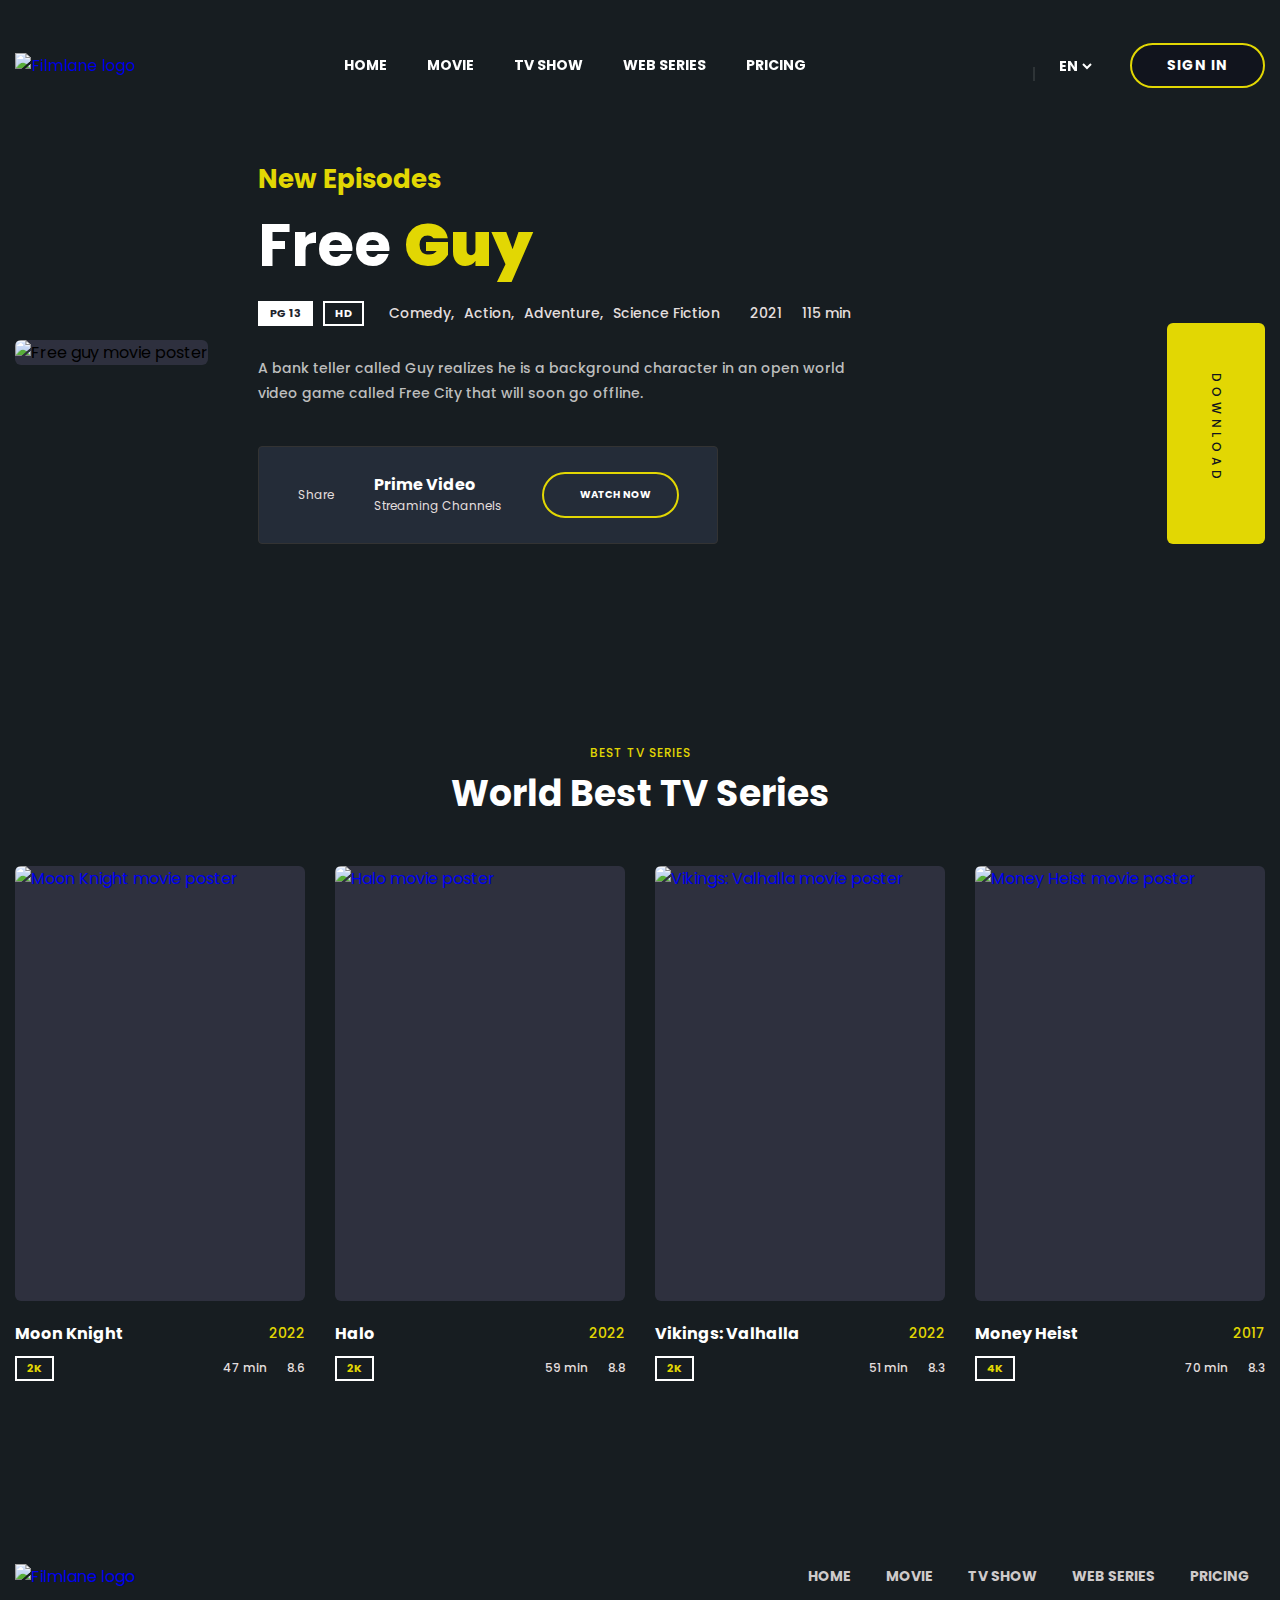
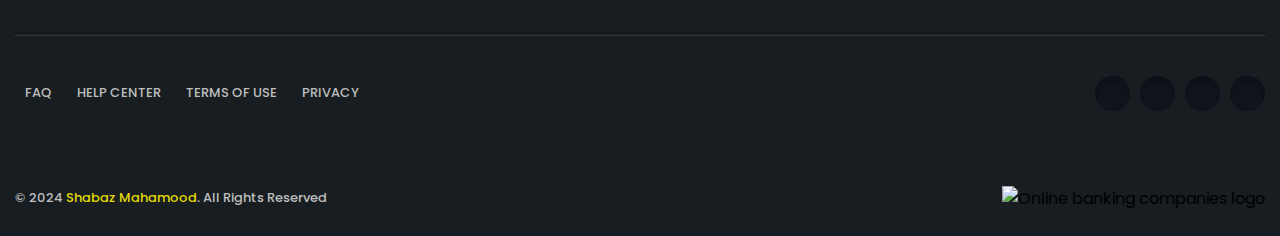
==== movie-details.html @ 7d891e7b "Initial commit" ====
<!DOCTYPE html>
<html lang="en">

<head>
  <meta charset="UTF-8">
  <meta http-equiv="X-UA-Compatible" content="IE=edge">
  <meta name="viewport" content="width=device-width, initial-scale=1.0">
  <title>Free Guy 2021</title>

  <!-- 
    - favicon
  -->
  <link rel="shortcut icon" href="https://raw.githubusercontent.com/Shabaz100/Filmlane/1f0ae87b4b687381bde5c451c2b0d65a8659d424/favicon.svg" type="image/svg+xml">

  <!-- 
    - custom css link
  -->
  <link rel="stylesheet" href="style.css">

  <!-- 
    - google font link
  -->
  <link rel="preconnect" href="https://fonts.googleapis.com">
  <link rel="preconnect" href="https://fonts.gstatic.com" crossorigin>
  <link href="https://fonts.googleapis.com/css2?family=Poppins:wght@400;500;600;700&display=swap" rel="stylesheet">
</head>

<body id="#top">

  <!-- 
    - #HEADER
  -->

  <header class="header" data-header>
    <div class="container">

      <div class="overlay" data-overlay></div>

      <a href="./index.html" class="logo">
        <img src="https://raw.githubusercontent.com/Shabaz100/Filmlane/1f0ae87b4b687381bde5c451c2b0d65a8659d424/assets/images/logo.svg" alt="Filmlane logo">
      </a>

      <div class="header-actions">

        <button class="search-btn">
          <ion-icon name="search-outline"></ion-icon>
        </button>

        <div class="lang-wrapper">
          <label for="language">
            <ion-icon name="globe-outline"></ion-icon>
          </label>

          <select name="language" id="language">
            <option value="en">EN</option>
            <option value="au">AU</option>
            <option value="ar">AR</option>
            <option value="tu">TU</option>
          </select>
        </div>

        <button class="btn btn-primary">Sign in</button>

      </div>

      <button class="menu-open-btn" data-menu-open-btn>
        <ion-icon name="reorder-two"></ion-icon>
      </button>

      <nav class="navbar" data-navbar>

        <div class="navbar-top">

          <a href="./index.html" class="logo">
            <img src="https://raw.githubusercontent.com/Shabaz100/Filmlane/1f0ae87b4b687381bde5c451c2b0d65a8659d424/assets/images/logo.svg" alt="Filmlane logo">
          </a>

          <button class="menu-close-btn" data-menu-close-btn>
            <ion-icon name="close-outline"></ion-icon>
          </button>

        </div>

        <ul class="navbar-list">

          <li>
            <a href="./index.html" class="navbar-link">Home</a>
          </li>

          <li>
            <a href="#" class="navbar-link">Movie</a>
          </li>

          <li>
            <a href="#" class="navbar-link">Tv Show</a>
          </li>

          <li>
            <a href="#" class="navbar-link">Web Series</a>
          </li>

          <li>
            <a href="#" class="navbar-link">Pricing</a>
          </li>

        </ul>

        <ul class="navbar-social-list">

          <li>
            <a href="#" class="navbar-social-link">
              <ion-icon name="logo-twitter"></ion-icon>
            </a>
          </li>

          <li>
            <a href="#" class="navbar-social-link">
              <ion-icon name="logo-facebook"></ion-icon>
            </a>
          </li>

          <li>
            <a href="#" class="navbar-social-link">
              <ion-icon name="logo-pinterest"></ion-icon>
            </a>
          </li>

          <li>
            <a href="#" class="navbar-social-link">
              <ion-icon name="logo-instagram"></ion-icon>
            </a>
          </li>

          <li>
            <a href="#" class="navbar-social-link">
              <ion-icon name="logo-youtube"></ion-icon>
            </a>
          </li>

        </ul>

      </nav>

    </div>
  </header>





  <main>
    <article>

      <!-- 
        - #MOVIE DETAIL
      -->

      <section class="movie-detail">
        <div class="container">

          <figure class="movie-detail-banner">

            <img src="https://github.com/Shabaz100/Filmlane/blob/main/assets/images/movie-4.png?raw=true" alt="Free guy movie poster">

            <button class="play-btn">
              <ion-icon name="play-circle-outline"></ion-icon>
            </button>

          </figure>

          <div class="movie-detail-content">

            <p class="detail-subtitle">New Episodes</p>

            <h1 class="h1 detail-title">
              Free <strong>Guy</strong>
            </h1>

            <div class="meta-wrapper">

              <div class="badge-wrapper">
                <div class="badge badge-fill">PG 13</div>

                <div class="badge badge-outline">HD</div>
              </div>

              <div class="ganre-wrapper">
                <a href="#">Comedy,</a>

                <a href="#">Action,</a>

                <a href="#">Adventure,</a>

                <a href="#">Science Fiction</a>
              </div>

              <div class="date-time">

                <div>
                  <ion-icon name="calendar-outline"></ion-icon>

                  <time datetime="2021">2021</time>
                </div>

                <div>
                  <ion-icon name="time-outline"></ion-icon>

                  <time datetime="PT115M">115 min</time>
                </div>

              </div>

            </div>

            <p class="storyline">
              A bank teller called Guy realizes he is a background character in an open world video game called Free
              City that will
              soon go offline.
            </p>

            <div class="details-actions">

              <button class="share">
                <ion-icon name="share-social"></ion-icon>

                <span>Share</span>
              </button>

              <div class="title-wrapper">
                <p class="title">Prime Video</p>

                <p class="text">Streaming Channels</p>
              </div>

              <button class="btn btn-primary">
                <ion-icon name="play"></ion-icon>

                <span>Watch Now</span>
              </button>

            </div>

            <a href="./assets/images/movie-4.png" download class="download-btn">
              <span>Download</span>

              <ion-icon name="download-outline"></ion-icon>
            </a>

          </div>

        </div>
      </section>





      <!-- 
        - #TV SERIES
      -->

      <section class="tv-series">
        <div class="container">

          <p class="section-subtitle">Best TV Series</p>

          <h2 class="h2 section-title">World Best TV Series</h2>

          <ul class="movies-list">

            <li>
              <div class="movie-card">

                <a href="./movie-details.html">
                  <figure class="card-banner">
                    <img src="https://github.com/Shabaz100/Filmlane/blob/main/assets/images/series-1.png?raw=true" alt="Moon Knight movie poster">
                  </figure>
                </a>

                <div class="title-wrapper">
                  <a href="./movie-details.html">
                    <h3 class="card-title">Moon Knight</h3>
                  </a>

                  <time datetime="2022">2022</time>
                </div>

                <div class="card-meta">
                  <div class="badge badge-outline">2K</div>

                  <div class="duration">
                    <ion-icon name="time-outline"></ion-icon>

                    <time datetime="PT47M">47 min</time>
                  </div>

                  <div class="rating">
                    <ion-icon name="star"></ion-icon>

                    <data>8.6</data>
                  </div>
                </div>

              </div>
            </li>

            <li>
              <div class="movie-card">

                <a href="./movie-details.html">
                  <figure class="card-banner">
                    <img src="https://github.com/Shabaz100/Filmlane/blob/main/assets/images/series-2.png?raw=true" alt="Halo movie poster">
                  </figure>
                </a>

                <div class="title-wrapper">
                  <a href="./movie-details.html">
                    <h3 class="card-title">Halo</h3>
                  </a>

                  <time datetime="2022">2022</time>
                </div>

                <div class="card-meta">
                  <div class="badge badge-outline">2K</div>

                  <div class="duration">
                    <ion-icon name="time-outline"></ion-icon>

                    <time datetime="PT59M">59 min</time>
                  </div>

                  <div class="rating">
                    <ion-icon name="star"></ion-icon>

                    <data>8.8</data>
                  </div>
                </div>

              </div>
            </li>

            <li>
              <div class="movie-card">

                <a href="./movie-details.html">
                  <figure class="card-banner">
                    <img src="https://github.com/Shabaz100/Filmlane/blob/main/assets/images/series-3.png?raw=true" alt="Vikings: Valhalla movie poster">
                  </figure>
                </a>

                <div class="title-wrapper">
                  <a href="./movie-details.html">
                    <h3 class="card-title">Vikings: Valhalla</h3>
                  </a>

                  <time datetime="2022">2022</time>
                </div>

                <div class="card-meta">
                  <div class="badge badge-outline">2K</div>

                  <div class="duration">
                    <ion-icon name="time-outline"></ion-icon>

                    <time datetime="PT51M">51 min</time>
                  </div>

                  <div class="rating">
                    <ion-icon name="star"></ion-icon>

                    <data>8.3</data>
                  </div>
                </div>

              </div>
            </li>

            <li>
              <div class="movie-card">

                <a href="./movie-details.html">
                  <figure class="card-banner">
                    <img src="https://github.com/Shabaz100/Filmlane/blob/main/assets/images/series-4.png?raw=true" alt="Money Heist movie poster">
                  </figure>
                </a>

                <div class="title-wrapper">
                  <a href="./movie-details.html">
                    <h3 class="card-title">Money Heist</h3>
                  </a>

                  <time datetime="2017">2017</time>
                </div>

                <div class="card-meta">
                  <div class="badge badge-outline">4K</div>

                  <div class="duration">
                    <ion-icon name="time-outline"></ion-icon>

                    <time datetime="PT70M">70 min</time>
                  </div>

                  <div class="rating">
                    <ion-icon name="star"></ion-icon>

                    <data>8.3</data>
                  </div>
                </div>

              </div>
            </li>

          </ul>

        </div>
      </section>

    </article>
  </main>





  <!-- 
    - #FOOTER
  -->

  <footer class="footer">

    <div class="footer-top">
      <div class="container">

        <div class="footer-brand-wrapper">

          <a href="./index.html" class="logo">
            <img src="https://raw.githubusercontent.com/Shabaz100/Filmlane/1f0ae87b4b687381bde5c451c2b0d65a8659d424/assets/images/logo.svg" alt="Filmlane logo">
          </a>

          <ul class="footer-list">

            <li>
              <a href="./index.html" class="footer-link">Home</a>
            </li>

            <li>
              <a href="#" class="footer-link">Movie</a>
            </li>

            <li>
              <a href="#" class="footer-link">TV Show</a>
            </li>

            <li>
              <a href="#" class="footer-link">Web Series</a>
            </li>

            <li>
              <a href="#" class="footer-link">Pricing</a>
            </li>

          </ul>

        </div>

        <div class="divider"></div>

        <div class="quicklink-wrapper">

          <ul class="quicklink-list">

            <li>
              <a href="#" class="quicklink-link">Faq</a>
            </li>

            <li>
              <a href="#" class="quicklink-link">Help center</a>
            </li>

            <li>
              <a href="#" class="quicklink-link">Terms of use</a>
            </li>

            <li>
              <a href="#" class="quicklink-link">Privacy</a>
            </li>

          </ul>

          <ul class="social-list">

            <li>
              <a href="#" class="social-link">
                <ion-icon name="logo-facebook"></ion-icon>
              </a>
            </li>

            <li>
              <a href="#" class="social-link">
                <ion-icon name="logo-twitter"></ion-icon>
              </a>
            </li>

            <li>
              <a href="#" class="social-link">
                <ion-icon name="logo-pinterest"></ion-icon>
              </a>
            </li>

            <li>
              <a href="#" class="social-link">
                <ion-icon name="logo-linkedin"></ion-icon>
              </a>
            </li>

          </ul>

        </div>

      </div>
    </div>

    <div class="footer-bottom">
      <div class="container">

        <p class="copyright">
          &copy; 2024 <a href="https://www.facebook.com/CAUFSK4701111?mibextid=JRoKGi">Shabaz Mahamood</a>. All Rights Reserved
        </p>

        <img src="https://github.com/Shabaz100/Filmlane/blob/main/assets/images/footer-bottom-img.png?raw=true" alt="Online banking companies logo" class="footer-bottom-img">

      </div>
    </div>

  </footer>





  <!-- 
    - #GO TO TOP
  -->

  <a href="#top" class="go-top" data-go-top>
    <ion-icon name="chevron-up"></ion-icon>
  </a>





  <!-- 
    - custom js link
  -->
  <script src="./assets/js/script.js"></script>

  <!-- 
    - ionicon link
  -->
  <script type="module" src="https://unpkg.com/ionicons@5.5.2/dist/ionicons/ionicons.esm.js"></script>
  <script nomodule src="https://unpkg.com/ionicons@5.5.2/dist/ionicons/ionicons.js"></script>

</body>

</html>
---- style.css ----
/*-----------------------------------*\
 * #style.css
\*-----------------------------------*/

/**
 * copyright 2022 @codewithsadee
 */





/*-----------------------------------*\
 * #CUSTOM PROPERTY
\*-----------------------------------*/

:root {

    /**
     * colors
     */
  
    --rich-black-fogra-29: hsl(225, 25%, 9%);
    --rich-black-fogra-39: hsl(170, 21%, 5%);
    --raisin-black: hsl(228, 13%, 15%);
    --eerie-black: hsl(207, 19%, 11%);
    --light-gray: hsl(0, 3%, 80%);
    --gunmetal-1: hsl(229, 15%, 21%);
    --gunmetal-2: hsl(216, 22%, 18%);
    --gainsboro: hsl(0, 7%, 88%);
    --citrine: hsl(57, 97%, 45%);
    --xiketic: hsl(253, 21%, 13%);
    --gray-x: hsl(0, 0%, 74%);
    --white: hsl(0, 100%, 100%);
    --black: hsl(0, 0%, 0%);
    --jet: hsl(0, 0%, 20%);
  
    /**
     * typography
     */
  
    --ff-poppins: 'Poppins', sans-serif;
  
    --fs-1: 36px;
    --fs-2: 32px;
    --fs-3: 30px;
    --fs-4: 24px;
    --fs-5: 20px;
    --fs-6: 18px;
    --fs-7: 16px;
    --fs-8: 15px;
    --fs-9: 14px;
    --fs-10: 13px;
    --fs-11: 12px;
    --fs-12: 11px;
  
    --fw-500: 500;
    --fw-700: 700;
  
    /**
     * transition
     */
  
    --transition-1: 0.15s ease;
    --transition-2: 0.25s ease-in;
  
    /**
     * spacing
     */
  
    --section-padding: 100px;
  
  }
  
  
  
  
  
  /*-----------------------------------*\
   * #RESET
  \*-----------------------------------*/
  
  *, *::before, *::after {
    margin: 0;
    padding: 0;
    box-sizing: border-box;
  }
  
  li { list-style: none; }
  
  a { text-decoration: none; }
  
  a,
  img,
  span,
  input,
  button,
  ion-icon { display: block; }
  
  input {
    font: inherit;
    width: 100%;
    border: none;
  }
  
  select,
  button {
    font: inherit;
    background: none;
    border: none;
    cursor: pointer;
  }
  
  html {
    font-family: var(--ff-poppins);
    scroll-behavior: smooth;
  }
  
  body { background: var(--eerie-black); }
  
  body.active { overflow: hidden; }
  
  
  
  
  
  /*-----------------------------------*\
   * #REUSED STYLE
  \*-----------------------------------*/
  
  .container { padding-inline: 15px; }
  
  /**
   * TITLES & SUBTITLES
   */
  
  .h1,
  .h2,
  .h3 {
    color: var(--white);
    line-height: 1.2;
  }
  
  .h1 { font-size: var(--fs-1); }
  
  .h2 { font-size: var(--fs-2); }
  
  .h3 { font-size: var(--fs-6); }
  
  .section-subtitle {
    color: var(--citrine);
    font-size: var(--fs-11);
    font-weight: var(--fw-500);
    text-transform: uppercase;
    letter-spacing: 1px;
    margin-bottom: 10px;
    text-align: center;
  }
  
  .section-title { text-align: center; }
  
  /**
   * BADGE
   */
  
  .badge {
    color: var(--white);
    font-size: var(--fs-12);
    font-weight: var(--fw-700);
    border: 2px solid transparent;
    padding: 2px 10px;
  }
  
  .badge-fill {
    background: var(--white);
    color: var(--raisin-black);
  }
  
  .badge-outline { border-color: var(--white); }
  
  /**
   * MOVIE META
   */
  
  .meta-wrapper {
    display: flex;
    flex-wrap: wrap;
    justify-content: flex-start;
    align-items: center;
    gap: 15px 25px;
    margin-bottom: 50px;
  }
  
  .badge-wrapper,
  .ganre-wrapper,
  .date-time {
    display: flex;
    flex-wrap: wrap;
    align-items: center;
    gap: 5px 10px;
  }
  
  .ganre-wrapper > a {
    color: var(--gainsboro);
    font-size: var(--fs-9);
    font-weight: var(--fw-500);
    transition: var(--transition-1);
  }
  
  .ganre-wrapper > a:is(:hover, :focus) { color: var(--citrine); }
  
  .date-time { gap: 15px; }
  
  .date-time > div {
    display: flex;
    align-items: center;
    gap: 5px;
    color: var(--gainsboro);
    font-size: var(--fs-9);
    font-weight: var(--fw-500);
  }
  
  .date-time ion-icon {
    --ionicon-stroke-width: 50px;
    color: var(--citrine);
  }
  
  /**
   * BUTTONS
   */
  
  .btn {
    color: var(--white);
    font-size: var(--fs-11);
    font-weight: var(--fw-700);
    text-transform: uppercase;
    letter-spacing: 2px;
    display: flex;
    align-items: center;
    gap: 10px;
    padding: 16px 30px;
    border: 2px solid var(--citrine);
    border-radius: 50px;
    transition: var(--transition-1);
  }
  
  .btn > ion-icon { font-size: 18px; }
  
  .btn-primary { background: var(--rich-black-fogra-29); }
  
  .btn-primary:is(:hover, :focus) {
    background: var(--citrine);
    color: var(--xiketic);
  }
  
  /**
   * MOVIE CARD
   */
  
  .movies-list {
    display: grid;
    gap: 50px;
  }
  
  .movie-card {
    height: 100%;
    display: flex;
    flex-direction: column;
    justify-content: space-between;
  }
  
  .movie-card .card-banner {
    position: relative;
    background: var(--gunmetal-1);
    aspect-ratio: 2 / 3;
    border-radius: 6px;
    overflow: hidden;
    margin-bottom: 20px;
    transition: var(--transition-1);
  }
  
  .movie-card .card-banner::after {
    content: "";
    position: absolute;
    inset: 0;
    transition: var(--transition-1);
  }
  
  .movie-card .card-banner:hover { box-shadow: 0 1px 2px hsla(0, 0%, 0%, 0.5); }
  
  .movie-card .card-banner:hover::after { background: hsla(0, 0%, 100%, 0.05); }
  
  .movie-card .card-banner img {
    width: 100%;
    height: 100%;
    object-fit: cover;
  }
  
  .movie-card .title-wrapper {
    display: flex;
    justify-content: space-between;
    align-items: center;
    gap: 20px;
    margin-bottom: 10px;
  }
  
  .movie-card .card-title {
    color: var(--white);
    font-size: var(--fs-7);
    transition: var(--transition-1);
  }
  
  .movie-card .card-title:is(:hover, :focus) { color: var(--citrine); }
  
  .movie-card .title-wrapper time {
    color: var(--citrine);
    font-size: var(--fs-9);
    font-weight: var(--fw-500);
  }
  
  .movie-card .card-meta {
    display: flex;
    justify-content: flex-start;
    align-items: center;
    gap: 15px;
  }
  
  .movie-card .badge { color: var(--citrine); }
  
  .movie-card .duration { margin-left: auto; }
  
  .movie-card :is(.duration, .rating) {
    display: flex;
    align-items: center;
    gap: 5px;
    color: var(--gainsboro);
    font-size: var(--fs-11);
    font-weight: var(--fw-500);
  }
  
  .movie-card :is(.duration, .rating) ion-icon {
    font-size: 13px;
    --ionicon-stroke-width: 50px;
    color: var(--citrine);
  }
  
  /**
   * CUSTOM SLIDER & SCROLLBAR
   */
  
  .movies-list.has-scrollbar {
    display: flex;
    justify-content: flex-start;
    gap: 30px;
    overflow-x: auto;
    scroll-snap-type: inline mandatory;
    padding-bottom: 25px;
  }
  
  .has-scrollbar::-webkit-scrollbar { height: 8px; }
  
  .has-scrollbar::-webkit-scrollbar-track {
    background: transparent;
    box-shadow: 0 0 0 2px var(--citrine);
    border-radius: 10px;
  }
  
  .has-scrollbar::-webkit-scrollbar-thumb {
    background: var(--gainsboro);
    border-radius: 10px;
    box-shadow: inset 0 1px 0 var(--black),
                inset 0 -1px 0 var(--black);
  }
  
  
  
  
  
  /*-----------------------------------*\
   * #HEADER
  \*-----------------------------------*/
  
  .header {
    position: fixed;
    top: 0;
    left: 0;
    width: 100%;
    padding-block: 25px;
    transition: var(--transition-2);
    z-index: 4;
  }
  
  .header.active {
    background: var(--eerie-black);
    padding-block: 20px;
  }
  
  .header .container {
    display: flex;
    justify-content: space-between;
    align-items: center;
  }
  
  .header-actions { display: none; }
  
  .menu-open-btn {
    color: var(--white);
    font-size: 40px;
  }
  
  .navbar {
    position: fixed;
    top: 0;
    right: -300px;
    background: var(--eerie-black);
    width: 100%;
    max-width: 300px;
    height: 100%;
    box-shadow: -1px 0 3px hsl(0, 0%, 0%, 0.2);
    transition: 0.15s ease-in;
    visibility: hidden;
    z-index: 3;
  }
  
  .navbar.active {
    right: 0;
    visibility: visible;
    transition: 0.25s ease-out;
  }
  
  .navbar-top {
    padding: 30px 25px;
    display: flex;
    justify-content: space-between;
    align-items: center;
  }
  
  .menu-close-btn {
    color: var(--white);
    font-size: 25px;
    padding: 5px;
  }
  
  .menu-close-btn ion-icon { --ionicon-stroke-width: 80px; }
  
  .navbar-list {
    border-top: 1px solid hsla(0, 0%, 100%, 0.1);
    margin-bottom: 30px;
  }
  
  .navbar-link {
    color: var(--white);
    font-size: var(--fs-8);
    font-weight: var(--fw-500);
    padding: 10px 25px;
    border-bottom: 1px solid hsla(0, 0%, 100%, 0.1);
    transition: var(--transition-1);
  }
  
  .navbar-link:is(:hover, :focus) { color: var(--citrine); }
  
  .navbar-social-list {
    display: flex;
    justify-content: center;
    align-items: center;
    gap: 20px;
  }
  
  .navbar-social-link {
    font-size: 20px;
    color: var(--white);
    transition: var(--transition-1);
  }
  
  .navbar-social-link:is(:hover, :focus) { color: var(--citrine); }
  
  .overlay {
    position: fixed;
    inset: 0;
    background: hsla(204, 18%, 11%, 0.8);
    opacity: 0;
    pointer-events: none;
    z-index: 1;
    transition: var(--transition-2);
  }
  
  .overlay.active {
    opacity: 1;
    pointer-events: all;
  }
  
  
  
  
  
  /*-----------------------------------*\
   * #HERO
  \*-----------------------------------*/
  
  .hero {
    background: url("https://github.com/Shabaz100/Filmlane/blob/main/assets/images/hero-bg.jpg?raw=true") no-repeat;
    background-size: cover;
    background-position: center;
    min-height: 750px;
    height: 100vh;
    max-height: 1000px;
    display: flex;
    justify-content: flex-start;
    align-items: center;
    padding-block: var(--section-padding);
  }
  
  .hero-content { margin-top: 60px; }
  
  .hero-subtitle {
    color: var(--citrine);
    font-size: var(--fs-4);
    font-weight: var(--fw-700);
    margin-bottom: 10px;
  }
  
  .hero-title { margin-bottom: 30px; }
  
  .hero-title > strong { color: var(--citrine); }
  
  
  
  
  
  /*-----------------------------------*\
   * #UPCOMING
  \*-----------------------------------*/
  
  .upcoming {
    background: url("https://github.com/Shabaz100/Filmlane/blob/main/assets/images/upcoming-bg.png?raw=true") no-repeat;
    background-size: cover;
    background-position: center;
    padding-block: var(--section-padding);
  }
  
  .upcoming .flex-wrapper { margin-bottom: 50px; }
  
  .upcoming .section-title { margin-bottom: 30px; }
  
  .filter-list {
    display: flex;
    flex-wrap: wrap;
    justify-content: center;
    align-items: center;
    gap: 10px;
  }
  
  .upcoming .filter-btn {
    color: var(--white);
    background: var(--raisin-black);
    font-size: var(--fs-11);
    font-weight: var(--fw-500);
    border: 2px solid var(--gunmetal-1);
    padding: 12px 26px;
    border-radius: 50px;
  }
  .upcoming .filter-btn:hover{
    background:var(--citrine);
    transform: scale(1.);
  }
  
  .upcoming .filter-btn:focus { border-color: var(--citrine); }
  
  .upcoming .movies-list > li {
    min-width: 100%;
    scroll-snap-align: start;
  }
  
  
  
  
  
  /*-----------------------------------*\
   * #SERVICE
  \*-----------------------------------*/
  
  .service {
    background: url("https://github.com/Shabaz100/Filmlane/blob/main/assets/images/service-bg.jpg?raw=true") no-repeat;
    background-size: cover;
    background-position: center;
    padding-block: var(--section-padding);
  }
  
  .service-banner {
    position: relative;
    margin-bottom: 50px;
    max-width: max-content;
  }
  
  .service-banner img { width: 100%; }
  
  .service-btn {
    position: absolute;
    bottom: 0;
    right: 86px;
    background: var(--citrine);
    color: var(--rich-black-fogra-29);
    font-size: var(--fs-11);
    text-transform: uppercase;
    font-weight: var(--fw-500);
    letter-spacing: 5px;
    display: flex;
    align-items: center;
    gap: 5px;
    transform: rotate(0.25turn);
    transform-origin: bottom right;
    padding: 28px 35px;
    border-radius: 6px;
  }
  
  .service-btn ion-icon {
    font-size: 30px;
    transform: rotate(-0.25turn);
  }
  
  .service-subtitle {
    position: relative;
    color: var(--gainsboro);
    font-size: var(--fs-11);
    font-weight: var(--fw-500);
    text-transform: uppercase;
    letter-spacing: 1px;
    padding-left: 50px;
    margin-bottom: 10px;
  }
  
  .service-subtitle::before {
    content: "";
    position: absolute;
    top: 7px;
    left: 0;
    width: 40px;
    height: 3px;
    background: var(--citrine);
  }
  
  .service-title { margin-bottom: 20px; }
  
  .service-text,
  .service-card .card-text {
    color: var(--gray-x);
    font-size: var(--fs-9);
    font-weight: var(--fw-500);
    line-height: 1.8;
  }
  
  .service-text { margin-bottom: 40px; }
  
  .service-list > li:first-child {
    padding-bottom: 20px;
    border-bottom: 1px dashed hsla(0, 0%, 100%, 0.1);
    margin-bottom: 30px;
  }
  
  .service-card .card-icon {
    color: var(--white);
    width: 85px;
    height: 85px;
    display: grid;
    place-items: center;
    font-size: 40px;
    border-radius: 50%;
    outline: 1px dashed var(--citrine);
    outline-offset: 5px;
    margin: 5px;
    margin-bottom: 20px;
    transition: var(--transition-2);
  }
  
  .service-card:hover .card-icon { background: var(--citrine); }
  
  .service-card .card-title { margin-bottom: 10px; }
  
  
  
  
  
  /*-----------------------------------*\
   * #TOP RATED
  \*-----------------------------------*/
  
  .top-rated {
    background: url("https://github.com/Shabaz100/Filmlane/blob/main/assets/images/top-rated-bg.jpg?raw=true") no-repeat;
    background-size: cover;
    background-position: center;
    padding-block: var(--section-padding);
  }
  
  .top-rated .section-title { margin-bottom: 50px; }
  
  .top-rated .filter-list {
    gap: 15px;
    margin-bottom: 50px;
  }
  
  .top-rated .filter-btn {
    position: relative;
    background: var(--rich-black-fogra-39);
    color: var(--light-gray);
    font-size: var(--fs-10);
    font-weight: var(--fw-700);
    text-transform: uppercase;
    padding: 17px 25px;
    border-radius: 4px;
    box-shadow: inset 0 3px 7px hsla(0, 0%, 0%, 0.8);
  }
  
  .top-rated .filter-btn:focus {
    color: var(--citrine);
    text-shadow: 0 3px 25px hsla(57, 97%, 45%, 0.5);
  }
  
  .top-rated .filter-btn:focus::before,
  .top-rated .filter-btn:focus::after {
    content: "";
    position: absolute;
    top: 50%;
    transform: translateY(-50%);
    background: var(--citrine);
    width: 2px;
    height: 15px;
  }
  
  .top-rated .filter-btn:focus::before { left: 0; }
  
  .top-rated .filter-btn:focus::after { right: 0; }
  
  
  
  
  
  /*-----------------------------------*\
   * #TV SEREIS
  \*-----------------------------------*/
  
  .tv-series {
    background: url("https://github.com/Shabaz100/Filmlane/blob/main/assets/images/tv-series-bg.jpg?raw=true") no-repeat;
    background-size: cover;
    background-position: center;
    padding-block: var(--section-padding);
  }
  
  .tv-series .section-title { margin-bottom: 50px; }
  
  
  
  
  
  /*-----------------------------------*\
   * #CTA
  \*-----------------------------------*/
  
  .cta {
    background: url("https://github.com/Shabaz100/Filmlane/blob/main/assets/images/cta-bg.jpg?raw=true") no-repeat;
    background-size: cover;
    background-position: center;
    text-align: center;
    padding-block: 50px;
  }
  
  .cta .title-wrapper { margin-bottom: 25px; }
  
  .cta-title {
    color: var(--eerie-black);
    font-size: var(--fs-3);
    text-transform: uppercase;
    line-height: 1.2;
    margin-bottom: 5px;
  }
  
  .cta-text {
    color: var(--eerie-black);
    font-size: var(--fs-9);
    font-weight: var(--fw-500);
    line-height: 1.8;
  }
  
  .cta .email-field {
    color: var(--eerie-black);
    font-size: var(--fs-9);
    padding: 18px 32px;
    border-radius: 4px;
    box-shadow: 0 3px 4px hsla(0, 0%, 0%, 0.2);
    margin-bottom: 15px;
  }
  
  .cta-form-btn {
    background: var(--eerie-black);
    color: var(--citrine);
    font-size: var(--fs-9);
    font-weight: var(--fw-700);
    text-transform: uppercase;
    letter-spacing: 1px;
    border: 2px solid var(--eerie-black);
    padding: 15px 34px;
    border-radius: 4px;
    margin-inline: auto;
    transition: var(--transition-1);
  }
  
  .cta-form-btn:is(:hover, :focus) {
    background: var(--citrine);
    color: var(--eerie-black);
  }
  
  
  
  
  
  /*-----------------------------------*\
   * #FOOTER
  \*-----------------------------------*/
  
  .footer-top {
    background: url("https://github.com/Shabaz100/Filmlane/blob/main/assets/images/footer-bg.jpg?raw=true") no-repeat;
    background-size: cover;
    background-position: center;
    padding-block: 80px 50px;
  }
  
  .footer-brand-wrapper .logo {
    width: max-content;
    margin-inline: auto;
    margin-bottom: 60px;
  }
  
  .footer-list,
  .quicklink-list,
  .social-list {
    display: flex;
    flex-wrap: wrap;
    justify-content: center;
    align-items: center;
    gap: 5px;
  }
  
  .footer-link {
    color: var(--light-gray);
    font-size: var(--fs-9);
    font-weight: var(--fw-700);
    text-transform: uppercase;
    padding: 5px 15px;
    transition: var(--transition-1);
  }
  
  :is(.footer-link, .quicklink-link, .social-link):is(:hover, :focus) { color: var(--citrine); }
  
  .divider {
    height: 4px;
    margin-block: 40px;
    border-top: 1px solid var(--rich-black-fogra-29);
    border-bottom: 1px solid hsla(0, 0%, 100%, 0.1);
  }
  
  .quicklink-list { margin-bottom: 20px; }
  
  .quicklink-link {
    color: var(--gray-x);
    font-size: var(--fs-10);
    font-weight: var(--fw-500);
    text-transform: uppercase;
    padding: 2px 10px;
    transition: var(--transition-1);
  }
  
  .social-list { column-gap: 10px; }
  
  .social-link {
    background: var(--rich-black-fogra-29);
    color: var(--gray-x);
    font-size: 14px;
    width: 35px;
    height: 35px;
    display: grid;
    place-items: center;
    border-radius: 50%;
    box-shadow: inset 0 4px 8px hsla(0, 0%, 0%, 0.25);
    transition: var(--transition-1);
  }
  
  .footer-bottom { padding-block: 25px; }
  
  .copyright {
    color: var(--gray-x);
    font-size: var(--fs-10);
    font-weight: var(--fw-500);
    line-height: 1.7;
    text-align: center;
    margin-bottom: 15px;
  }
  
  .copyright > a {
    display: inline-block;
    color: var(--citrine);
  }
  
  .footer-bottom-img {
    max-width: max-content;
    width: 100%;
    margin-inline: auto;
  }
  
  
  
  
  
  /*-----------------------------------*\
   * #GO TO TOP
  \*-----------------------------------*/
  
  .go-top {
    position: fixed;
    bottom: 20px;
    right: 20px;
    background: var(--citrine);
    color: var(--eerie-black);
    width: 50px;
    height: 50px;
    display: grid;
    place-items: center;
    border-radius: 50%;
    box-shadow: 0 1px 3px hsla(0, 0%, 0%, 0.5);
    opacity: 0;
    visibility: hidden;
    transition: var(--transition-2);
    z-index: 2;
  }
  
  .go-top.active {
    opacity: 1;
    visibility: visible;
  }
  
  
  
  
  
  /*-----------------------------------*\
   * #MOVIE DETAIL 
  \*-----------------------------------*/
  
  .movie-detail {
    background: url("https://github.com/Shabaz100/Filmlane/blob/main/assets/images/movie-detail-bg.png?raw=true") no-repeat;
    background-size: cover;
    background-position: center;
    padding-top: 160px;
    padding-bottom: var(--section-padding);
  }
  
  .movie-detail-banner {
    position: relative;
    background: var(--gunmetal-1);
    max-width: 300px;
    margin-inline: auto;
    border-radius: 6px;
    overflow: hidden;
    margin-bottom: 50px;
  }
  
  .movie-detail-banner img {
    width: 100%;
    height: 100%;
    object-fit: cover;
  }
  
  .play-btn {
    position: absolute;
    inset: 0;
    display: grid;
    place-items: center;
    font-size: 120px;
    color: var(--white);
    transition: var(--transition-1);
  }
  
  .play-btn:hover { background: hsla(0, 0%, 0%, 0.25); }
  
  .detail-subtitle {
    font-size: var(--fs-5);
    color: var(--citrine);
    font-weight: var(--fw-700);
    margin-bottom: 10px;
  }
  
  .detail-title { margin-bottom: 20px; }
  
  .detail-title strong { color: var(--citrine); }
  
  .movie-detail .meta-wrapper { margin-bottom: 30px; }
  
  .storyline {
    color: var(--gray-x);
    font-size: var(--fs-9);
    font-weight: var(--fw-500);
    line-height: 1.8;
    margin-bottom: 40px;
  }
  
  .details-actions {
    display: flex;
    justify-content: center;
    flex-wrap: wrap;
    gap: 20px 40px;
    max-width: 460px;
    background: var(--gunmetal-2);
    padding: 25px;
    border: 1px solid var(--jet);
    border-radius: 4px;
    margin-bottom: 30px;
  }
  
  .details-actions .share ion-icon {
    font-size: 25px;
    color: var(--white);
    margin-inline: auto;
  }
  
  .details-actions .share span {
    color: var(--gainsboro);
    font-size: var(--fs-11);
    transition: var(--transition-1);
  }
  
  .details-actions .share:is(:hover, :focus) span { color: var(--citrine); }
  
  .details-actions .title {
    color: var(--white);
    font-weight: var(--fw-700);
  }
  
  .details-actions .text {
    font-size: var(--fs-11);
    color: var(--gainsboro);
  }
  
  .details-actions .btn-primary {
    font-size: 10px;
    padding: 13px 26px;
    letter-spacing: 0;
    background: transparent;
  }
  
  .details-actions .btn-primary:is(:hover, :focus) { background: var(--citrine); }
  
  .download-btn {
    max-width: max-content;
    background: var(--citrine);
    color: var(--rich-black-fogra-29);
    font-size: var(--fs-11);
    font-weight: var(--fw-500);
    text-transform: uppercase;
    display: flex;
    align-items: center;
    gap: 10px;
    padding: 20px 35px;
    letter-spacing: 5px;
    border-radius: 6px;
  }
  
  .download-btn ion-icon { font-size: 16px; }
  
  
  
  
  
  /*-----------------------------------*\
   * #MEDIA QUERIES
  \*-----------------------------------*/
  
  /**
   * responsive for large than 550px screen
   */
  
  @media (min-width: 550px) {
  
    /**
     * CUSTOM PROPERTY
     */
  
    :root {
  
      /**
       * typography
       */
  
      --fs-1: 42px;
  
    }
  
  
  
    /**
     * REUSED STYLE
     */
  
    .container {
      max-width: 540px;
      margin-inline: auto;
    }
  
    /* MOVIE CARD */
  
    .movies-list {
      grid-template-columns: 1fr 1fr;
      gap: 60px 30px;
    }
  
  
  
    /**
     * HERO
     */
  
    .hero { min-height: unset; }
  
    .hero-content { margin-top: 20px; }
  
  
  
    /**
     * UPCOMING
     */
  
    .upcoming .movies-list > li { min-width: calc(50% - 15px); }
  
  
  
    /**
     * SERVICE
     */
  
    .service-list > li:first-child { padding-bottom: 30px; }
  
    .service-card {
      display: flex;
      align-items: center;
      gap: 20px;
    }
  
    .service-card .card-icon { margin-bottom: 0; }
  
    .service-card .card-content { width: calc(100% - 115px); }
  
  
  
    /**
     * MOVIE DETAIL
     */
  
    .detail-subtitle { --fs-5: 22px; }
  
    .detail-title { --fs-1: 46px; }
  
  }
  
  
  
  
  
  /**
   * responsive for large than 768px screen
   */
  
  @media (min-width: 768px) {
  
    /**
     * CUSTOM PROPERTY
     */
  
    :root {
  
      /**
       * typography
       */
  
      --fs-2: 36px;
  
    }
  
  
  
    /**
     * REUSED STYLE
     */
  
    .container { max-width: 720px; }
  
  
  
    /**
     * HEADER
     */
  
    .header .container { gap: 30px; }
  
    .header-actions {
      display: flex;
      margin-left: auto;
      align-items: center;
      gap: 35px;
    }
  
    .header-actions .btn-primary { display: none; }
  
    .search-btn {
      position: relative;
      color: var(--white);
    }
  
    .search-btn ion-icon { --ionicon-stroke-width: 80px; }
  
    .search-btn::after {
      content: "";
      position: absolute;
      top: 1px;
      right: -20px;
      background: hsla(0, 0%, 100%, 0.1);
      width: 2px;
      height: 14px;
    }
  
    .lang-wrapper {
      display: flex;
      align-items: center;
      gap: 5px;
    }
  
    .lang-wrapper label {
      color: var(--citrine);
      font-size: 20px;
    }
  
    .lang-wrapper select {
      color: var(--white);
      font-size: var(--fs-9);
      font-weight: var(--fw-700);
    }
  
    .lang-wrapper option { color: var(--black); }
  
  
  
    /**
     * HERO
     */
  
    .hero-content { margin-top: 90px; }
  
  
  
    /**
     * SERVICE
     */
  
    .service-btn {
      right: -20px;
      padding: 40px 50px;
    }  
  
    .service-content { padding-inline: 40px; }
  
  
  
    /**
     * CTA
     */
  
    .cta-form {
      position: relative;
      max-width: 530px;
      margin-inline: auto;
    }
  
    .cta .email-field { margin-bottom: 0; }
  
    .cta-form-btn {
      position: absolute;
      top: 2px;
      right: 2px;
      bottom: 2px;
    }
  
  
  
    /**
     * FOOTER
     */
  
    .footer-brand-wrapper .logo { margin: 0; }
  
    .footer-brand-wrapper,
    .quicklink-wrapper,
    .footer-bottom .container {
      display: flex;
      justify-content: space-between;
      align-items: center;
    }
  
    .quicklink-list { margin-bottom: 0; }
  
    .copyright { margin-bottom: 0; }
  
    .footer-bottom-img { margin-inline: 0; }
  
  
  
    /**
     * MOVIE DETAIL
     */
  
    .detail-subtitle { --fs-5: 26px; }
  
    .detail-title { --fs-1: 50px; }
  
  }
  
  
  
  
  
  /**
   * responsive for large than 992px screen
   */
  
  @media (min-width: 992px) {
  
    /**
     * REUSED STYLE
     */
  
    .container { max-width: 960px; }
  
    /* MOVIE CARD */
  
    .movies-list { grid-template-columns: repeat(3, 1fr); }
  
  
  
    /**
     * HEADER
     */
  
    .header.active { padding-block: 5px; }
  
    .menu-open-btn,
    .navbar-top,
    .navbar-social-list { display: none; }
  
    .navbar {
      all: unset;
      margin-left: auto;
    }
  
    .header-actions {
      order: 1;
      margin-left: 0;
    }
  
    .navbar-list {
      all: unset;
      display: flex;
      align-items: center;
      gap: 10px;
    }
  
    .navbar-link {
      border-bottom: none;
      font-size: var(--fs-9);
      font-weight: var(--fw-700);
      text-transform: uppercase;
      padding: 30px 15px;
    }
  
    .overlay { display: none; }
  
  
  
    /**
     * HERO
     */
  
    .hero { background-position: right; }
  
    .hero .container { width: 950px; }
  
    .hero-content {
      margin-top: 100px;
      max-width: 600px;
    }
  
  
  
    /**
     * UPCOMING
     */
  
    .upcoming .flex-wrapper {
      display: flex;
      justify-content: space-between;
      align-items: center;
    }
  
    .upcoming :is(.section-subtitle, .section-title) { text-align: left; }
  
    .upcoming .section-title { margin-bottom: 0; }
  
    .upcoming .movies-list > li { min-width: calc(33.33% - 20px); }
  
  
  
    /**
     * SERVICE
     */
  
    .service .container {
      display: flex;
      justify-content: space-between;
      align-items: center;
      gap: 70px;
    }
  
    .service-content {
      padding-inline: 0;
      width: calc(100% - 470px);
    }
  
    .service-banner { margin-bottom: 0; }
  
    .service-btn { right: 111px; }
  
  
  
    /**
     * CTA
     */
  
    .cta { text-align: left; }
  
    .cta .container {
      display: flex;
      justify-content: space-between;
      align-items: center;
    }
  
    .cta .title-wrapper {
      margin-bottom: 0;
      width: 100%;
    }
  
    .cta-form {
      margin-inline: 0;
      max-width: unset;
      width: 100%;
    }
  
  
  
    /**
     * MOVIE DETAIL
     */
  
    .movie-detail { padding-bottom: 200px; }
  
    .movie-detail .container {
      position: relative;
      display: flex;
      align-items: center;
      gap: 50px;
    }
  
    .movie-detail-banner,
    .details-actions { margin: 0; }
  
    .download-btn {
      position: absolute;
      left: 15px;
      bottom: -80px;
    }
  
  }
  
  
  
  
  
  /**
   * responsive for large than 1200px screen
   */
  
  @media (min-width: 1200px) {
  
    /**
     * CUSTOM PROPERTY
     */
  
    :root {
  
      /**
       * typography
       */
  
      --fs-1: 60px;
      --fs-4: 26px;
  
    }
  
  
  
    /**
     * REUSED STYLE
     */
  
    .container { max-width: 1320px; }
  
    /* MOVIE CARD */
  
    .movies-list { grid-template-columns: repeat(4, 1fr); }
  
  
  
    /**
     * HEADER
     */
  
    .navbar { margin-inline: auto; }
  
    .header-actions .btn-primary {
      display: block;
      --fs-11: 14px;
      padding: 10px 35px;
      letter-spacing: 1px;
    }
  
  
  
    /**
     * HERO
     */
  
    .hero .container { width: 1320px; }
  
  
  
    /**
     * UPCOMING
     */
  
    .upcoming .movies-list > li { min-width: calc(25% - 22.5px); }
  
  
  
    /**
     * SERVICE
     */
  
    .service-content { width: calc(100% - 700px); }
  
    .service-btn { right: -20px; }
  
    .service-list,
    .service-title { max-width: 480px; }
  
  
  
    /**
     * CTA
     */
  
    .cta .container { max-width: 1150px; }
  
  
  
    /**
     * MOVIE DETAIL
     */
  
    .movie-detail { padding-bottom: var(--section-padding); }
  
    .movie-detail-content { max-width: 620px; }
  
    .detail-title { --fs-1: 60px; }
  
    .download-btn {
      left: auto;
      right: 15px;
      bottom: 0;
      transform: rotate(0.25turn) translateY(100%);
      transform-origin: bottom right;
      padding: 40px 50px;
    }
  
    .download-btn ion-icon {
      font-size: 30px;
      transform: rotate(-0.25turn);
    }
  
  }
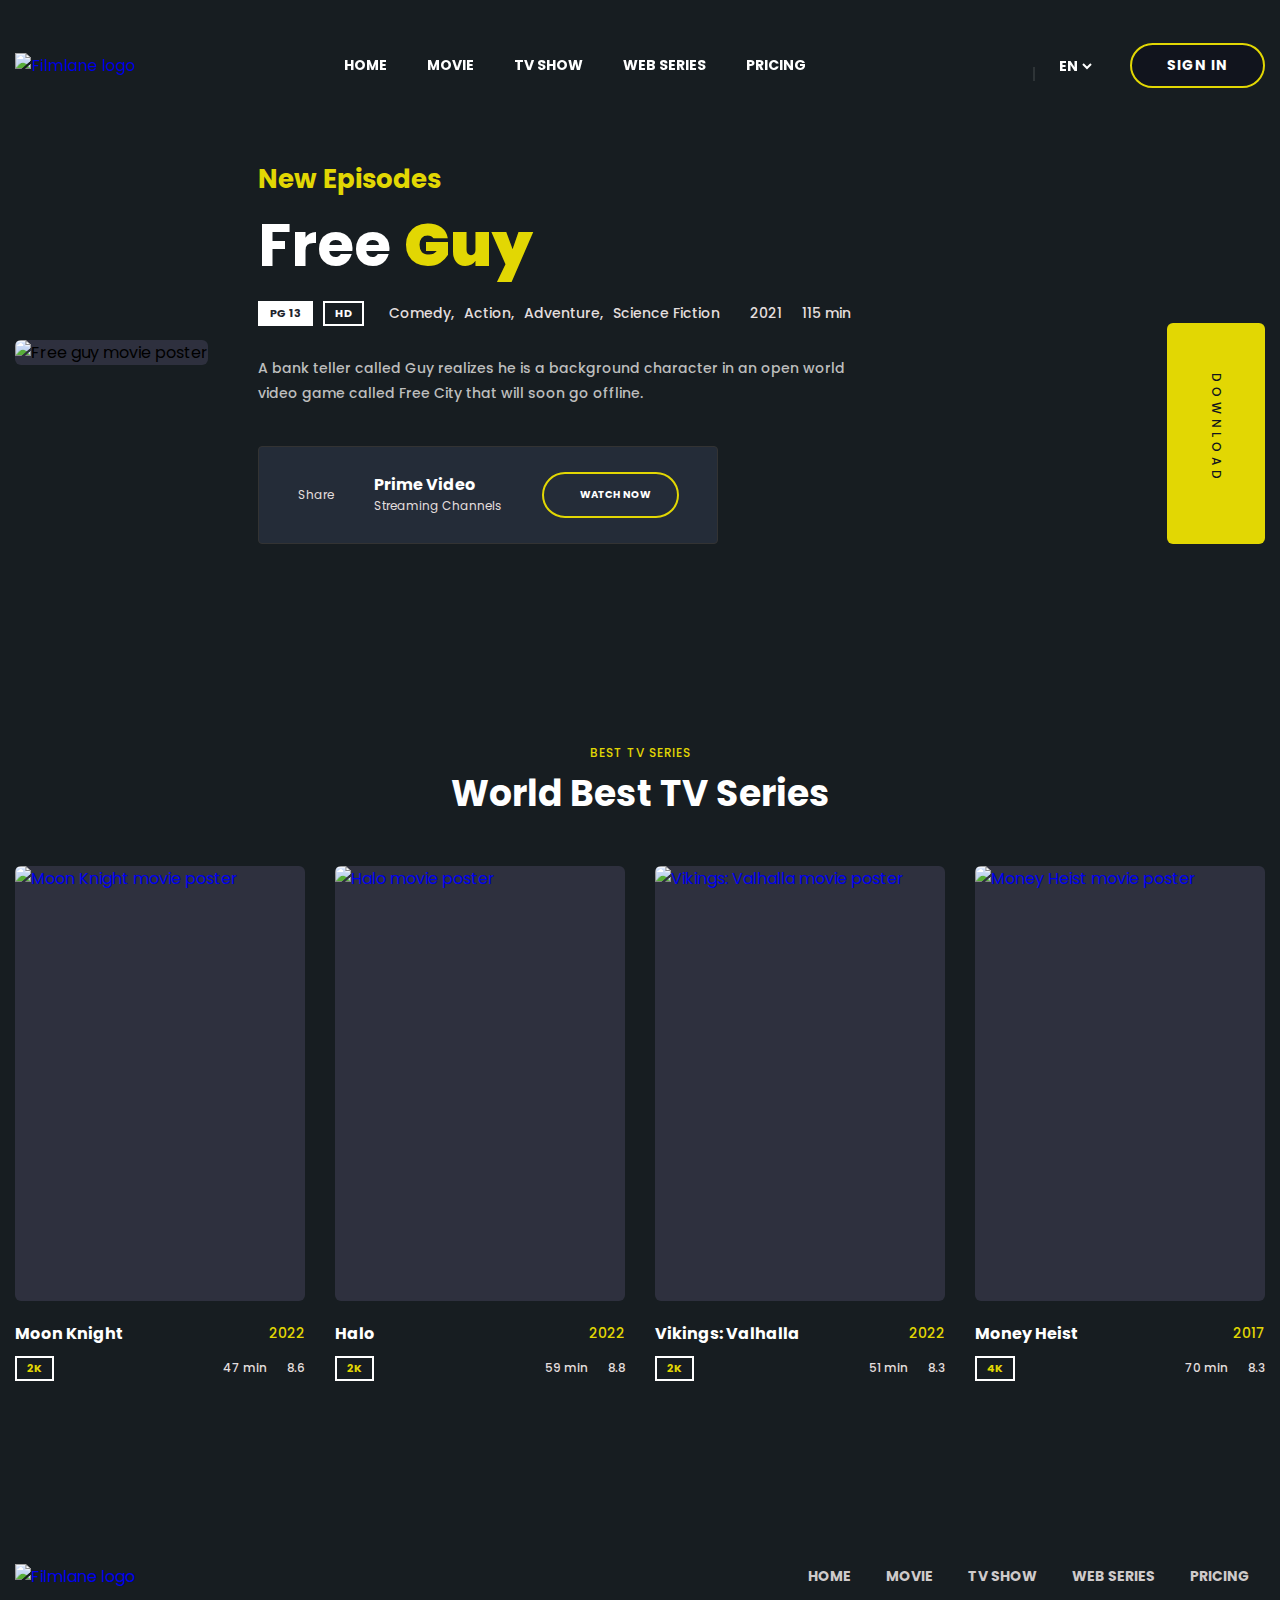
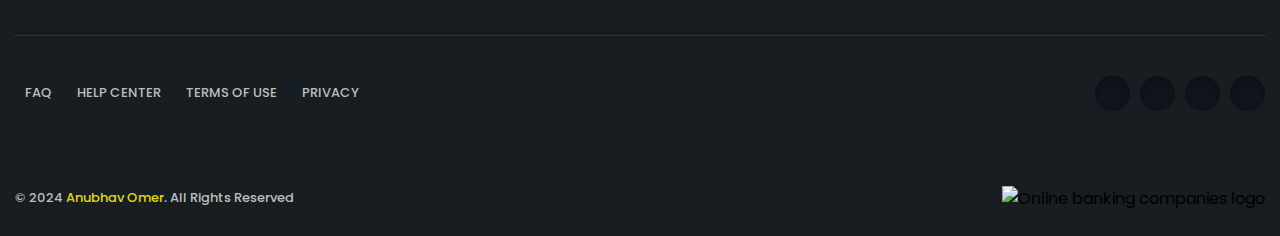
==== commit 033c4fa9: "Initial commit" ====
--- a/movie-details.html
+++ b/movie-details.html
@@ -526,7 +526,7 @@
       <div class="container">
 
         <p class="copyright">
-          &copy; 2024 <a href="https://www.facebook.com/CAUFSK4701111?mibextid=JRoKGi">Shabaz Mahamood</a>. All Rights Reserved
+          &copy; 2024 <a href="https://www.facebook.com/CAUFSK4701111?mibextid=JRoKGi">Anubhav Omer</a>. All Rights Reserved
         </p>
 
         <img src="https://github.com/Shabaz100/Filmlane/blob/main/assets/images/footer-bottom-img.png?raw=true" alt="Online banking companies logo" class="footer-bottom-img">
